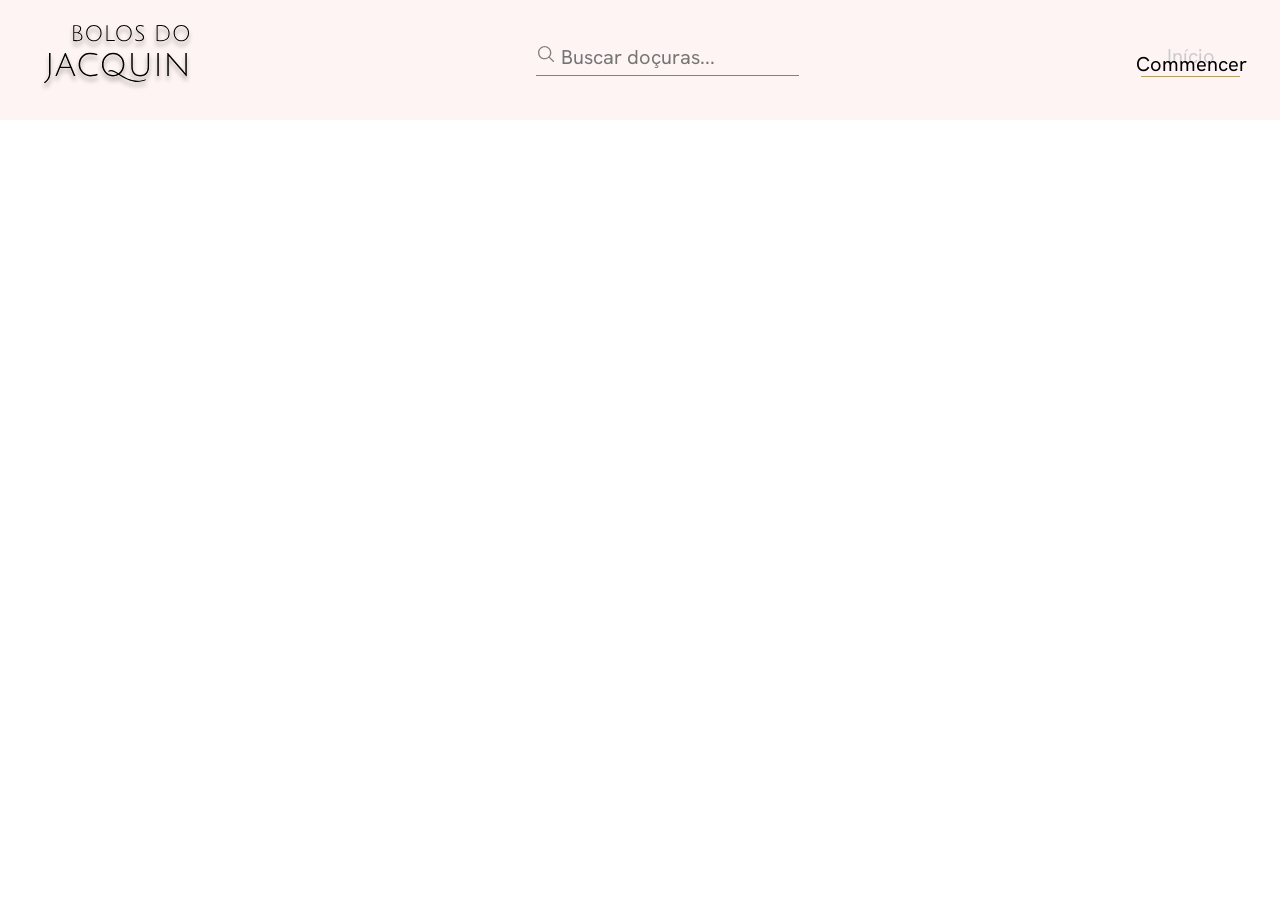
==== Página cadastro/index.html @ 8324be3a "Início da página de cadastro e listagem de produtos" ====
<!DOCTYPE html>
<html lang="pt-br">

<head>
    <meta charset="UTF-8">
    <meta name="viewport" content="width=device-width, initial-scale=1.0">
    <title>Bolos do Jacquin - Página de cadastro</title>
    <link rel="stylesheet" href="style.css">
    <link rel="preconnect" href="https://fonts.googleapis.com">
    <link rel="preconnect" href="https://fonts.gstatic.com" crossorigin>
    <link
        href="https://fonts.googleapis.com/css2?family=Hanken+Grotesk:ital,wght@0,100..900;1,100..900&family=Libre+Caslon+Text:ital,wght@0,400;0,700;1,400&display=swap"
        rel="stylesheet">
</head>

<body>
    <header class="pagina_cadastro">
        <div class="container_cadastro">
        <div class="logo">
            <img src="../Img/Logo.svg" alt="Logo do Bolos do Jacquin">
        </div>

        <div class="pesquisa">
            <svg xmlns="http://www.w3.org/2000/svg" x="0px" y="0px" viewBox="0 0 30 30">
                <path
                    d="M 13 3 C 7.4889971 3 3 7.4889971 3 13 C 3 18.511003 7.4889971 23 13 23 C 15.396508 23 17.597385 22.148986 19.322266 20.736328 L 25.292969 26.707031 A 1.0001 1.0001 0 1 0 26.707031 25.292969 L 20.736328 19.322266 C 22.148986 17.597385 23 15.396508 23 13 C 23 7.4889971 18.511003 3 13 3 z M 13 5 C 17.430123 5 21 8.5698774 21 13 C 21 17.430123 17.430123 21 13 21 C 8.5698774 21 5 17.430123 5 13 C 5 8.5698774 8.5698774 5 13 5 z">
                </path>
            </svg>
            <input type="text" placeholder="Buscar doçuras...">
        </div>

        <a class="pesquisa_inicio" href="">
            Início 
            <span>Commencer</span>          
            <hr>
        </a>
        </div>

    </header>

    <main>
        <div>

        </div>

    </main>

    <footer>

    </footer>

</body>


</html>
---- Página cadastro/style.css ----
*{
    margin: 0%;
    padding: 0%;
    box-sizing: border-box;
}

/* -----------CABECALHO------------- */

:root{
    --corPrincipal: #FFF4F4;
    --font-family: "Hanken Grotesk", sans-serif;
    --corDourado: #C5A028;
}

.pagina_cadastro{
    background-color: #FFF4F4;
    height: 120px;    
    display: flex;
    align-items: center;
}

.container_cadastro{
    display: flex;
    justify-content: space-between;
    align-items: center;
    width: 95%;
    max-width: 1200px;
    margin: 0 auto;

}

.pesquisa{
    position: relative;
}

.pesquisa svg{
    width: 20px;
    fill: grey;
    position: absolute
}

input{
    padding-left: 25px;
    background-color: transparent;
    padding-bottom: 5px;
    border: none;
    border-bottom: solid 1px grey;
    font-family: "Hanken Grotesk", sans-serif;
    font-size: 20px;
    
}

input:focus{
    outline: none;
}

.pesquisa_inicio{
  text-decoration: none;
  font-family: "Hanken Grotesk", sans-serif;
  color: #cccccc;
  position: relative;
  font-size: 20px;
  text-align: center;
}

.pesquisa_inicio span{
    position: absolute;
    left: -5px;
    top: 8px;
    color: black;
}

.pesquisa_inicio hr{
    margin-top: 7px;
    width: 99px;
    background-color: #C5A028;
    border: none;
    height: 1px;
}


/* -----------PÁGINA DE CADASTRO------------- */
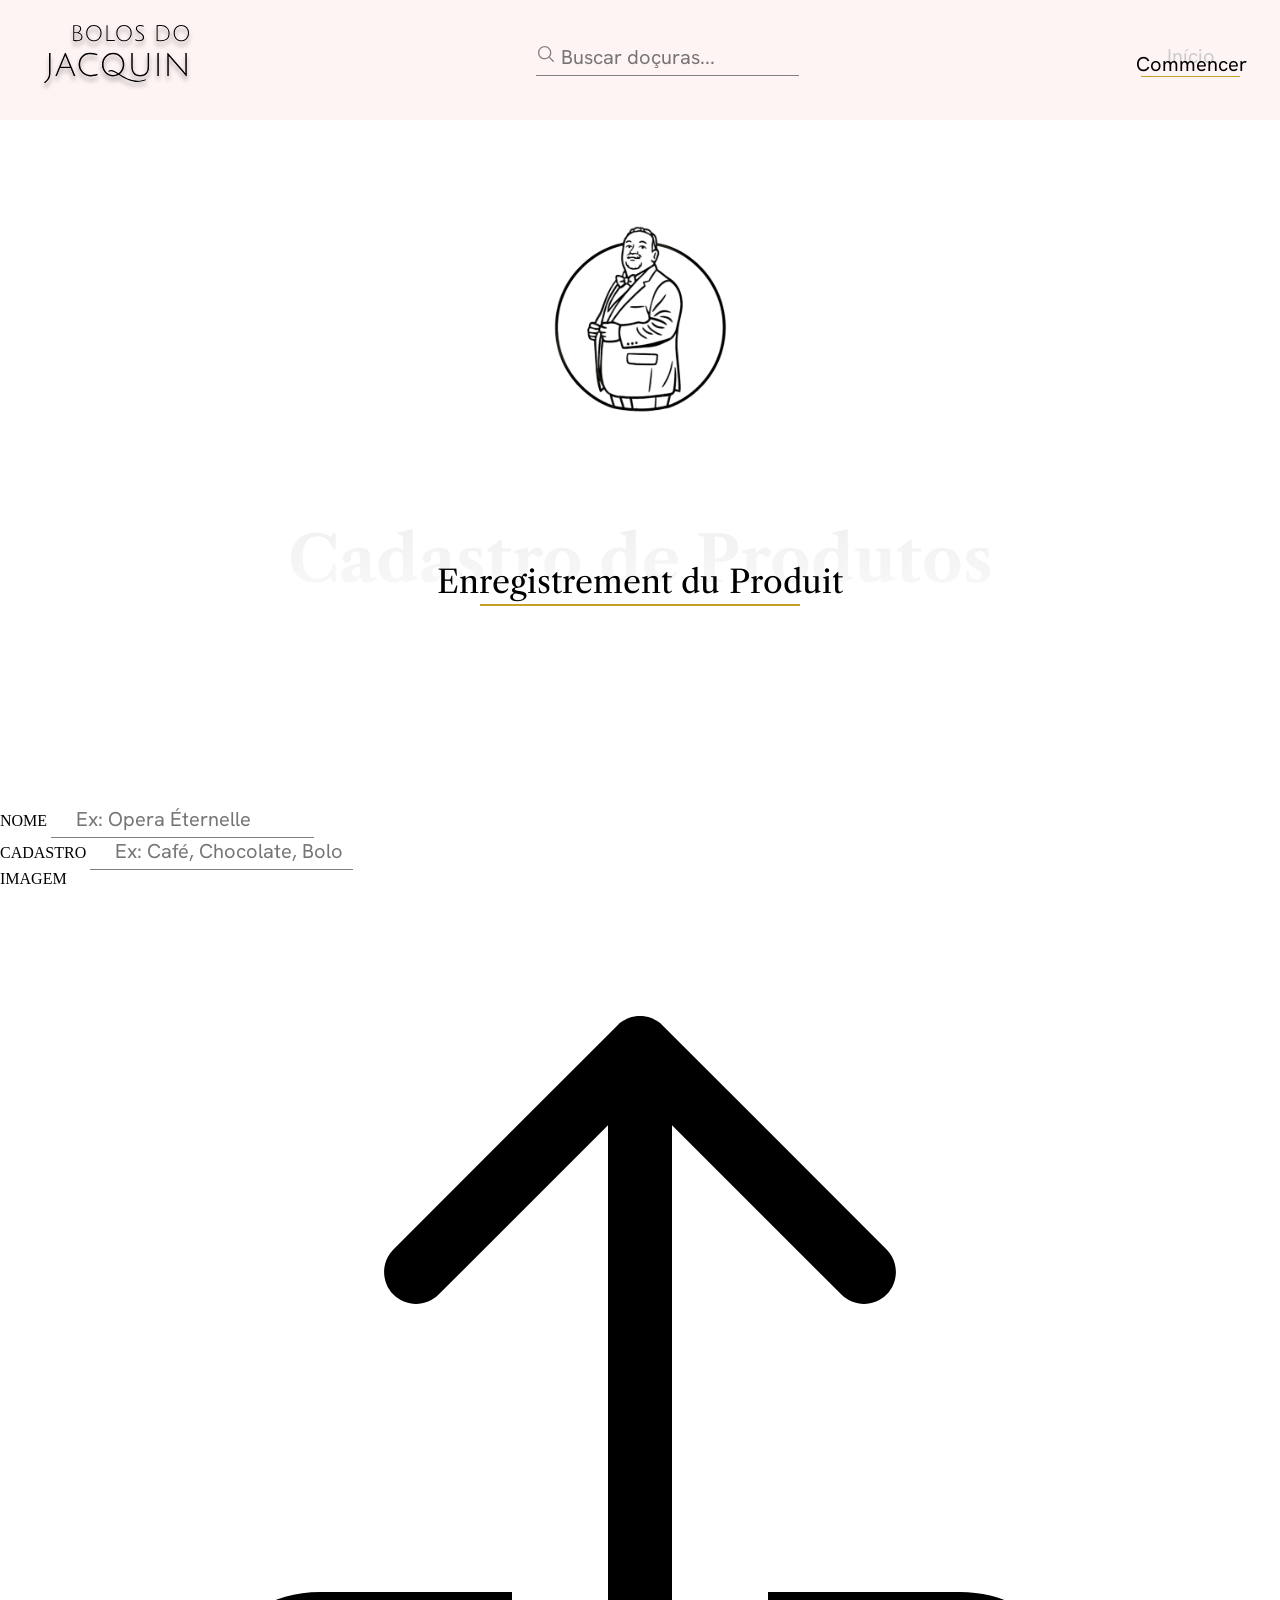
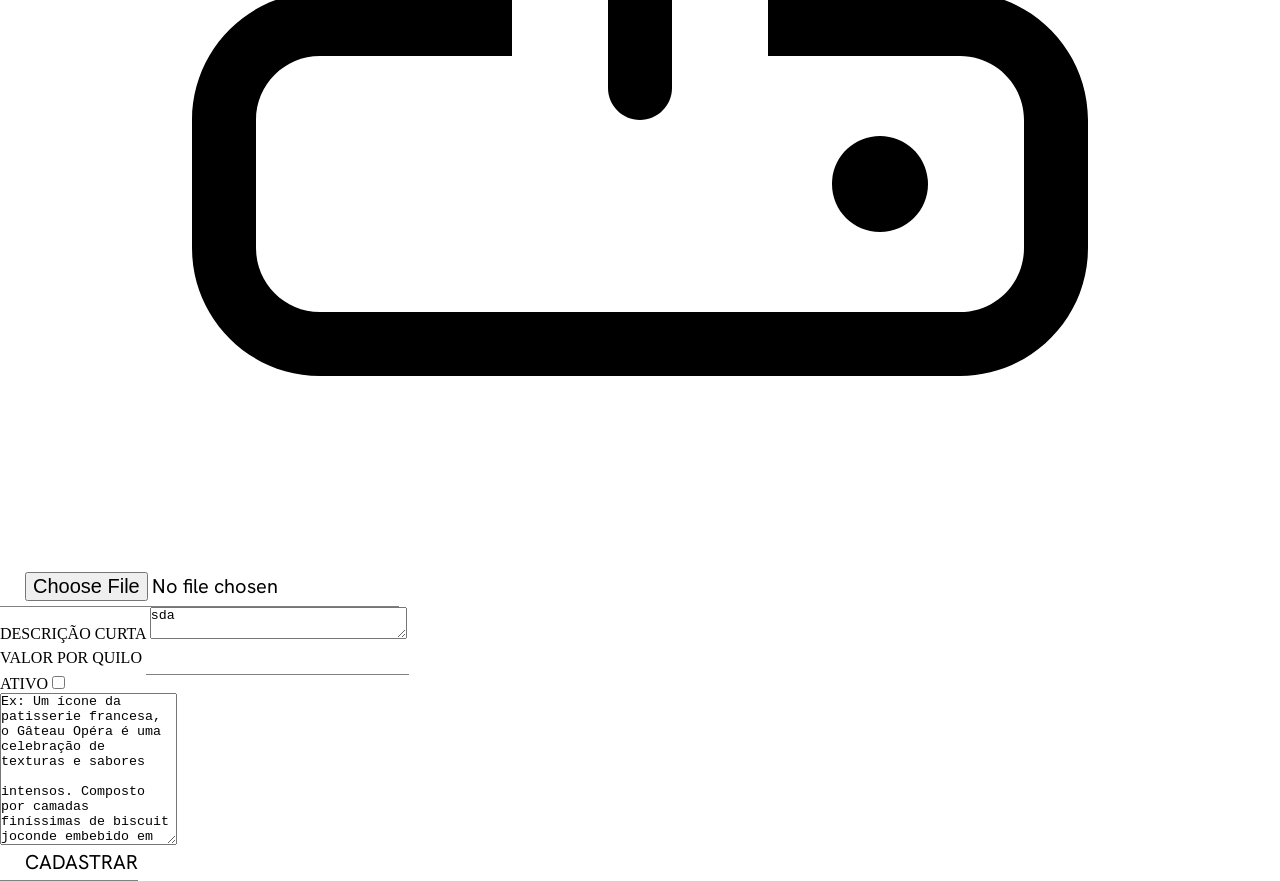
==== commit 514af8ee: "Inicio do cadastro do formulário de produtos" ====
--- a/Página cadastro/index.html
+++ b/Página cadastro/index.html
@@ -16,32 +16,105 @@
 <body>
     <header class="pagina_cadastro">
         <div class="container_cadastro">
-        <div class="logo">
-            <img src="../Img/Logo.svg" alt="Logo do Bolos do Jacquin">
+            <div class="logo">
+                <img src="../Img/Logo.svg" alt="Logo do Bolos do Jacquin">
+            </div>
+
+            <div class="pesquisa">
+                <svg xmlns="http://www.w3.org/2000/svg" x="0px" y="0px" viewBox="0 0 30 30">
+                    <path
+                        d="M 13 3 C 7.4889971 3 3 7.4889971 3 13 C 3 18.511003 7.4889971 23 13 23 C 15.396508 23 17.597385 22.148986 19.322266 20.736328 L 25.292969 26.707031 A 1.0001 1.0001 0 1 0 26.707031 25.292969 L 20.736328 19.322266 C 22.148986 17.597385 23 15.396508 23 13 C 23 7.4889971 18.511003 3 13 3 z M 13 5 C 17.430123 5 21 8.5698774 21 13 C 21 17.430123 17.430123 21 13 21 C 8.5698774 21 5 17.430123 5 13 C 5 8.5698774 8.5698774 5 13 5 z">
+                    </path>
+                </svg>
+                <input type="text" placeholder="Buscar doçuras...">
+            </div>
+
+            <a class="pesquisa_inicio" href="">
+                Início
+                <span>Commencer</span>
+                <hr>
+            </a>
+
+            <button>
+                <svg xmlns="http://www.w3.org/2000/svg"
+                    viewBox="0 0 640 640"><!--! Font Awesome Pro 7.3.1 by @fontawesome - https://fontawesome.com License - https://fontawesome.com/license (Commercial License) Copyright 2026 Fonticons, Inc. -->
+                    <path fill="currentColor"
+                        d="M360 128L116.3 320L544 320C544 192 432 128 360 128zM64 336C64 326.2 68.5 316.9 76.2 310.9L340.2 102.9C345.8 98.5 352.8 96 360 96C404.3 96 457.6 115.2 499.9 151.8C543.1 189.2 576 245.7 576 320L576 480C576 515.3 547.3 544 512 544L128 544C92.7 544 64 515.3 64 480L64 336zM96 416L544 416L544 352L96 352L96 416zM96 448L96 480C96 497.7 110.3 512 128 512L512 512C529.7 512 544 497.7 544 480L544 448L96 448z" />
+                </svg>
+            </button>
         </div>
-
-        <div class="pesquisa">
-            <svg xmlns="http://www.w3.org/2000/svg" x="0px" y="0px" viewBox="0 0 30 30">
-                <path
-                    d="M 13 3 C 7.4889971 3 3 7.4889971 3 13 C 3 18.511003 7.4889971 23 13 23 C 15.396508 23 17.597385 22.148986 19.322266 20.736328 L 25.292969 26.707031 A 1.0001 1.0001 0 1 0 26.707031 25.292969 L 20.736328 19.322266 C 22.148986 17.597385 23 15.396508 23 13 C 23 7.4889971 18.511003 3 13 3 z M 13 5 C 17.430123 5 21 8.5698774 21 13 C 21 17.430123 17.430123 21 13 21 C 8.5698774 21 5 17.430123 5 13 C 5 8.5698774 8.5698774 5 13 5 z">
-                </path>
-            </svg>
-            <input type="text" placeholder="Buscar doçuras...">
-        </div>
-
-        <a class="pesquisa_inicio" href="">
-            Início 
-            <span>Commencer</span>          
-            <hr>
-        </a>
-        </div>
-
     </header>
 
     <main>
-        <div>
+        <h1>Página administrativa -Bolos dos Jacquin</h1>
+        <section class="cadastro_produtos">
+            <div class="cadastro">
+                <div class="imagem_jacquin cad_container">
+                    <img src="../Img/Logo Bolos do Jacquin.png  " alt="">
+                    <div class="box_texto">
+                        <h2>Cadastro de Produtos</h2>
+                        <span>Enregistrement du Produit</span>
+                        <hr>
+                    </div>
+                </div>
 
-        </div>
+                <form action="">
+                    <div class="inputs_forms">
+
+                        <div class="form_coluna1">
+                            <div class="linha_form">
+                                <label for="Text">NOME</label>
+                                <input placeholder="Ex: Opera Éternelle" type="text" name="" id="">
+                            </div>
+                            <div class="input_cat">
+                                <label for="Text">CADASTRO</label>
+                                <input placeholder="Ex: Café, Chocolate, Bolo" type="text" name="" id="">
+                            </div>
+
+                            <div class="input_img">
+                                <span>IMAGEM</span>
+                                <label for="img">
+                                    <svg xmlns="http://www.w3.org/2000/svg"
+                                        viewBox="0 0 640 640"><!--! Font Awesome Pro 7.3.1 by @fontawesome - https://fontawesome.com License - https://fontawesome.com/license (Commercial License) Copyright 2026 Fonticons, Inc. -->
+                                        <path fill="currentColor"
+                                            d="M336 118.6L336 400C336 408.8 328.8 416 320 416C311.2 416 304 408.8 304 400L304 118.6L219.3 203.3C213.1 209.5 202.9 209.5 196.7 203.3C190.5 197.1 190.5 186.9 196.7 180.7L308.7 68.7C314.9 62.5 325.1 62.5 331.3 68.7L443.3 180.7C449.5 186.9 449.5 197.1 443.3 203.3C437.1 209.5 426.9 209.5 420.7 203.3L336 118.6zM256 384L160 384C142.3 384 128 398.3 128 416L128 480C128 497.7 142.3 512 160 512L480 512C497.7 512 512 497.7 512 480L512 416C512 398.3 497.7 384 480 384L384 384L384 352L480 352C515.3 352 544 380.7 544 416L544 480C544 515.3 515.3 544 480 544L160 544C124.7 544 96 515.3 96 480L96 416C96 380.7 124.7 352 160 352L256 352L256 384zM416 448C416 434.7 426.7 424 440 424C453.3 424 464 434.7 464 448C464 461.3 453.3 472 440 472C426.7 472 416 461.3 416 448z" />
+                                    </svg>
+                                </label>
+                                <input type="file" name="img" id="">
+                            </div>
+
+                            <div class="linha_form2">
+                                <label for="Text">DESCRIÇÃO CURTA</label>
+                                <textarea name="" id="" cols="30">sda</textarea>
+                            </div>
+                        </div>
+
+                        <div class="form_coluna2">
+                            <div class="linha_form3">
+                                <div class="input_valor">
+                                    <label for="">VALOR POR QUILO</label>
+                                    <input type="text" name="" id="">
+                                </div>
+
+                                <div class="input_ativo">
+                                    <label for="">ATIVO</label>
+                                    <input type="checkbox" name="" id="">
+                                </div>
+                            </div>
+
+                            <div class="linha_form4">
+                                <textarea name="" id="" rows="10">Ex: Um ícone da patisserie francesa, o Gâteau Opéra é uma celebração de texturas e sabores
+                            intensos. Composto por camadas finíssimas de biscuit joconde embebido em xarope de café,
+                            entrelaçadas com um sedoso creme de manteiga de café e ganache de chocolate belga 70%. Cada
+                            fatia é uma viagem sensorial à Belle Époque de Paris.</textarea>
+                            </div>
+
+                        </div>
+
+                    </div>
+                    <input type="button" value="CADASTRAR">
+                </form>
+        </section>
 
     </main>
 
--- a/Página cadastro/style.css
+++ b/Página cadastro/style.css
@@ -4,6 +4,15 @@
     box-sizing: border-box;
 }
 
+h1{
+    position: absolute;
+    width: 1px;
+    height: 1px;
+    margin:-1px;
+    overflow: hidden;
+}
+
+
 /* -----------CABECALHO------------- */
 
 :root{
@@ -47,7 +56,6 @@
     border-bottom: solid 1px grey;
     font-family: "Hanken Grotesk", sans-serif;
     font-size: 20px;
-    
 }
 
 input:focus{
@@ -78,5 +86,123 @@
     height: 1px;
 }
 
-
-/* -----------PÁGINA DE CADASTRO------------- */+/* -----------BOTÃO DO MENU------------- */
+
+.pagina_cadastro button{
+    border: none;
+    background: none;
+    display: none;
+}
+
+.pagina_cadastro button svg{
+    width: 50px;
+}
+
+/* -----------PÁGINA DE CADASTRO DE PRODUTOS------------- */
+
+.imagem_jacquin img{
+    width: 200px;
+}
+
+.cad_container{
+    display: flex;
+    flex-direction: column;
+    align-items: center;
+    padding: 100px 0;
+}
+
+.box_texto{
+    font-family: "Libre Caslon text", serif;
+    margin: 0 auto;
+    display: flex;
+    flex-direction: column;
+    align-items: center;
+    position: relative;
+    margin-top: 100px;
+    margin-bottom: 100px;
+
+}
+
+.box_texto h2{
+    font-size: 64px;
+    font-weight: 700;
+    background-image: linear-gradient(0deg, #f9f9f9, #f0f0f0); /* Posição do gradiente */
+    background-clip: text;
+    -webkit-background-clip: text;
+    color:transparent;
+    -webkit-text-fill-color: transparent;
+}
+
+.box_texto span{
+    font-size: 32px;
+    position: absolute;
+    bottom: -5px;
+    margin-bottom: 10px;
+}
+
+.box_texto hr{
+    background-color: #C5A028;
+    max-width: 320px;
+    width: 100%;
+    margin: 0 auto;
+    margin-top: 5px;
+    border: none;
+    height: 2px;
+}
+
+
+
+
+
+
+
+
+
+
+
+
+
+
+
+
+
+
+/* -----------MEDIAS------------- */
+
+@media screen and (max-width:768px){
+    .pagina_cadastro button{
+        display: block;
+    }
+
+    .pesquisa{
+        display: none;
+    }
+
+    .pesquisa_inicio{
+        display: none;
+    }
+
+    .box_texto h2{
+        font-size: 32px
+    }
+
+    .box_texto span{
+        font-size: 20px;
+    }
+
+    .box_texto hr{
+        width: 70%;
+    }
+
+    .imagem_jacquin img{
+        width: 150px;
+        margin-bottom: -60px;
+        margin-top: -50px;
+    }
+
+    
+
+
+}
+
+
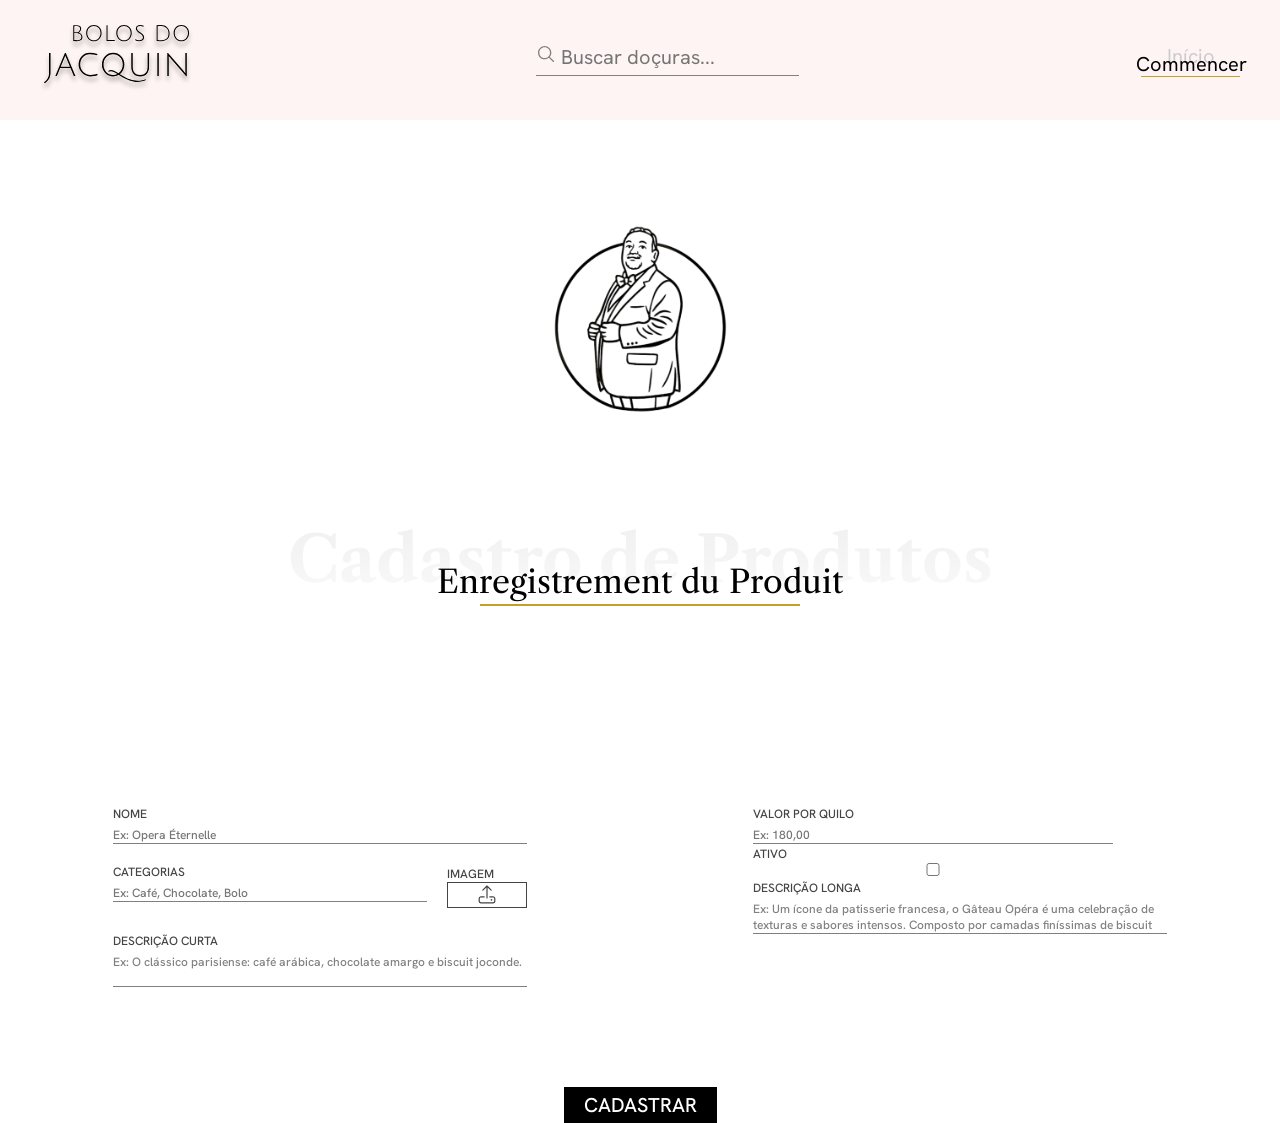
==== commit 06206df4: "Continuidade do form" ====
--- a/Página cadastro/index.html
+++ b/Página cadastro/index.html
@@ -59,61 +59,74 @@
                 </div>
 
                 <form action="">
-                    <div class="inputs_forms">
+                    <div class="inputs_forms lf_linha">
 
                         <div class="form_coluna1">
-                            <div class="linha_form">
+                            <div class="linha_form lf_coluna">
                                 <label for="Text">NOME</label>
                                 <input placeholder="Ex: Opera Éternelle" type="text" name="" id="">
                             </div>
-                            <div class="input_cat">
-                                <label for="Text">CADASTRO</label>
-                                <input placeholder="Ex: Café, Chocolate, Bolo" type="text" name="" id="">
+
+                            <div class="linha_form lf_linha">
+
+                                <div class="input_cat lf_coluna">
+                                    <label for="Text">CATEGORIAS</label>
+                                    <input placeholder="Ex: Café, Chocolate, Bolo" type="text" name="" id="">
+                                </div>
+
+                                <div class="input_img lf">
+                                    <span class="span_imagem">IMAGEM</span>
+                                    <label for="img">
+                                        <svg xmlns="http://www.w3.org/2000/svg"
+                                            viewBox="0 0 640 640"><!--! Font Awesome Pro 7.3.1 by @fontawesome - https://fontawesome.com License - https://fontawesome.com/license (Commercial License) Copyright 2026 Fonticons, Inc. -->
+                                            <path fill="currentColor"
+                                                d="M336 118.6L336 400C336 408.8 328.8 416 320 416C311.2 416 304 408.8 304 400L304 118.6L219.3 203.3C213.1 209.5 202.9 209.5 196.7 203.3C190.5 197.1 190.5 186.9 196.7 180.7L308.7 68.7C314.9 62.5 325.1 62.5 331.3 68.7L443.3 180.7C449.5 186.9 449.5 197.1 443.3 203.3C437.1 209.5 426.9 209.5 420.7 203.3L336 118.6zM256 384L160 384C142.3 384 128 398.3 128 416L128 480C128 497.7 142.3 512 160 512L480 512C497.7 512 512 497.7 512 480L512 416C512 398.3 497.7 384 480 384L384 384L384 352L480 352C515.3 352 544 380.7 544 416L544 480C544 515.3 515.3 544 480 544L160 544C124.7 544 96 515.3 96 480L96 416C96 380.7 124.7 352 160 352L256 352L256 384zM416 448C416 434.7 426.7 424 440 424C453.3 424 464 434.7 464 448C464 461.3 453.3 472 440 472C426.7 472 416 461.3 416 448z" />
+                                        </svg>
+                                    </label>
+                                    <input type="file" name="img" id="img">
+                                </div>
                             </div>
 
-                            <div class="input_img">
-                                <span>IMAGEM</span>
-                                <label for="img">
-                                    <svg xmlns="http://www.w3.org/2000/svg"
-                                        viewBox="0 0 640 640"><!--! Font Awesome Pro 7.3.1 by @fontawesome - https://fontawesome.com License - https://fontawesome.com/license (Commercial License) Copyright 2026 Fonticons, Inc. -->
-                                        <path fill="currentColor"
-                                            d="M336 118.6L336 400C336 408.8 328.8 416 320 416C311.2 416 304 408.8 304 400L304 118.6L219.3 203.3C213.1 209.5 202.9 209.5 196.7 203.3C190.5 197.1 190.5 186.9 196.7 180.7L308.7 68.7C314.9 62.5 325.1 62.5 331.3 68.7L443.3 180.7C449.5 186.9 449.5 197.1 443.3 203.3C437.1 209.5 426.9 209.5 420.7 203.3L336 118.6zM256 384L160 384C142.3 384 128 398.3 128 416L128 480C128 497.7 142.3 512 160 512L480 512C497.7 512 512 497.7 512 480L512 416C512 398.3 497.7 384 480 384L384 384L384 352L480 352C515.3 352 544 380.7 544 416L544 480C544 515.3 515.3 544 480 544L160 544C124.7 544 96 515.3 96 480L96 416C96 380.7 124.7 352 160 352L256 352L256 384zM416 448C416 434.7 426.7 424 440 424C453.3 424 464 434.7 464 448C464 461.3 453.3 472 440 472C426.7 472 416 461.3 416 448z" />
-                                    </svg>
-                                </label>
-                                <input type="file" name="img" id="">
+                            <div class="linha_form2 lf_coluna">
+                                <label for="Text">DESCRIÇÃO CURTA</label>
+                                <textarea name="" id=""
+                                    cols="30">Ex: O clássico parisiense: café arábica, chocolate amargo e biscuit joconde.</textarea>
                             </div>
 
-                            <div class="linha_form2">
-                                <label for="Text">DESCRIÇÃO CURTA</label>
-                                <textarea name="" id="" cols="30">sda</textarea>
-                            </div>
                         </div>
 
                         <div class="form_coluna2">
                             <div class="linha_form3">
-                                <div class="input_valor">
+
+                                <div class="input_valor lf_coluna">
                                     <label for="">VALOR POR QUILO</label>
-                                    <input type="text" name="" id="">
+                                    <input placeholder="Ex: 180,00" id="" type="text" name="" id="">
+
+                                    <div class="input_ativo">
+                                        <label for="">ATIVO</label>
+                                        <input type="checkbox" name="" id="">
+                                    </div>
                                 </div>
 
-                                <div class="input_ativo">
-                                    <label for="">ATIVO</label>
-                                    <input type="checkbox" name="" id="">
+                                <div class="linha_form4">
+                                    <div class="linha_form2 lf_coluna">
+                                        <label for="Text">DESCRIÇÃO LONGA</label>
+                                        <textarea name="" id=""
+                                            rows="0">Ex: Um ícone da patisserie francesa, o Gâteau Opéra é uma celebração de texturas e sabores intensos. Composto por camadas finíssimas de biscuit joconde embebido em xarope de café, entrelaçadas com um sedoso creme de manteiga de café e ganache de chocolate belga 70%. Cada fatia é uma viagem sensorial à Belle Époque de Paris.</textarea>
+                                    </div>
                                 </div>
+
                             </div>
+                        </div>
+                    </div>
+                    <input class="input_cadastro" type="button" value="CADASTRAR">
+                </form>
+            </div>
+        </section>
+        <section class="Lista de Produtos">
 
-                            <div class="linha_form4">
-                                <textarea name="" id="" rows="10">Ex: Um ícone da patisserie francesa, o Gâteau Opéra é uma celebração de texturas e sabores
-                            intensos. Composto por camadas finíssimas de biscuit joconde embebido em xarope de café,
-                            entrelaçadas com um sedoso creme de manteiga de café e ganache de chocolate belga 70%. Cada
-                            fatia é uma viagem sensorial à Belle Époque de Paris.</textarea>
-                            </div>
 
-                        </div>
 
-                    </div>
-                    <input type="button" value="CADASTRAR">
-                </form>
         </section>
 
     </main>
--- a/Página cadastro/style.css
+++ b/Página cadastro/style.css
@@ -48,7 +48,7 @@
     position: absolute
 }
 
-input{
+.pesquisa input{
     padding-left: 25px;
     background-color: transparent;
     padding-bottom: 5px;
@@ -150,10 +150,120 @@
     height: 2px;
 }
 
-
-
-
-
+/*------------FORMULÁRIO--------------*/
+
+form{
+    width: 100%;
+}
+
+.inputs_forms{
+    display: flex;
+    justify-content: space-around;
+}
+
+.lf_coluna{
+    display: flex;
+    flex-direction: column;
+}
+
+.lf_linha{
+    display: flex;
+}
+
+.input_img svg{
+    width: 24px;
+}
+
+.form_coluna1,
+.form_coluna2{
+    width: 414px;
+}
+
+.input_img span,
+form label{
+    font-family: "Hanken Grotesk", sans-serif;
+    font-size: 12px;
+    font-weight: 500;
+    background-color: transparent;
+    border: none;
+    resize: none;
+}
+
+form label{
+    font-family: "Hanken Grotesk", sans-serif;
+    font-weight: 500;
+    color: #444;
+    font-size: 12px;
+    margin-bottom: 5px;
+}
+
+.inputs_forms input[type=text],
+.inputs_forms textarea{
+    font-family: "Hanken Grotesk", sans-serif;
+    font-size: 12px;
+    font-weight: 500;
+    background-color: transparent;
+    border-style: initial;
+    border-bottom: solid 1px grey;
+    resize: none;
+    color: grey;
+}
+
+.span_imagem{
+    font-family: "Hanken Grotesk", sans-serif;
+    color: #444;
+    font-size: 12px;
+    font-weight: 500;
+}
+
+.inputs_forms input[type=file]{
+    display: none;
+}
+
+.linha_form{
+    margin-bottom: 20px;
+}
+
+.input_img label{
+    display: flex;
+    align-items: center;
+    justify-content: center;
+    width: 80px;
+    border: #444;
+    border: solid 1px #444;
+}
+
+.inputs_forms input[type=text]:focus,
+.inputs_forms textarea:focus{
+    outline: none;
+}
+
+.input_img label:hover{
+    cursor: pointer;
+}
+
+.input_cat input{
+    width: 314px;
+    margin-right: 20px;
+}
+
+.input_valor input{
+    margin-right: 20px;
+    width: 360px;
+}
+
+.input_cadastro{
+    margin: 100px auto 0;
+    display: block;
+    font-family: "Hanken Grotesk", sans-serif;
+    background-color: #000000;
+    border: none;
+    color: #fff;
+    font-weight: 500;
+    font-size: 20px;
+    padding: 5px 20px;
+
+}
 
 
 
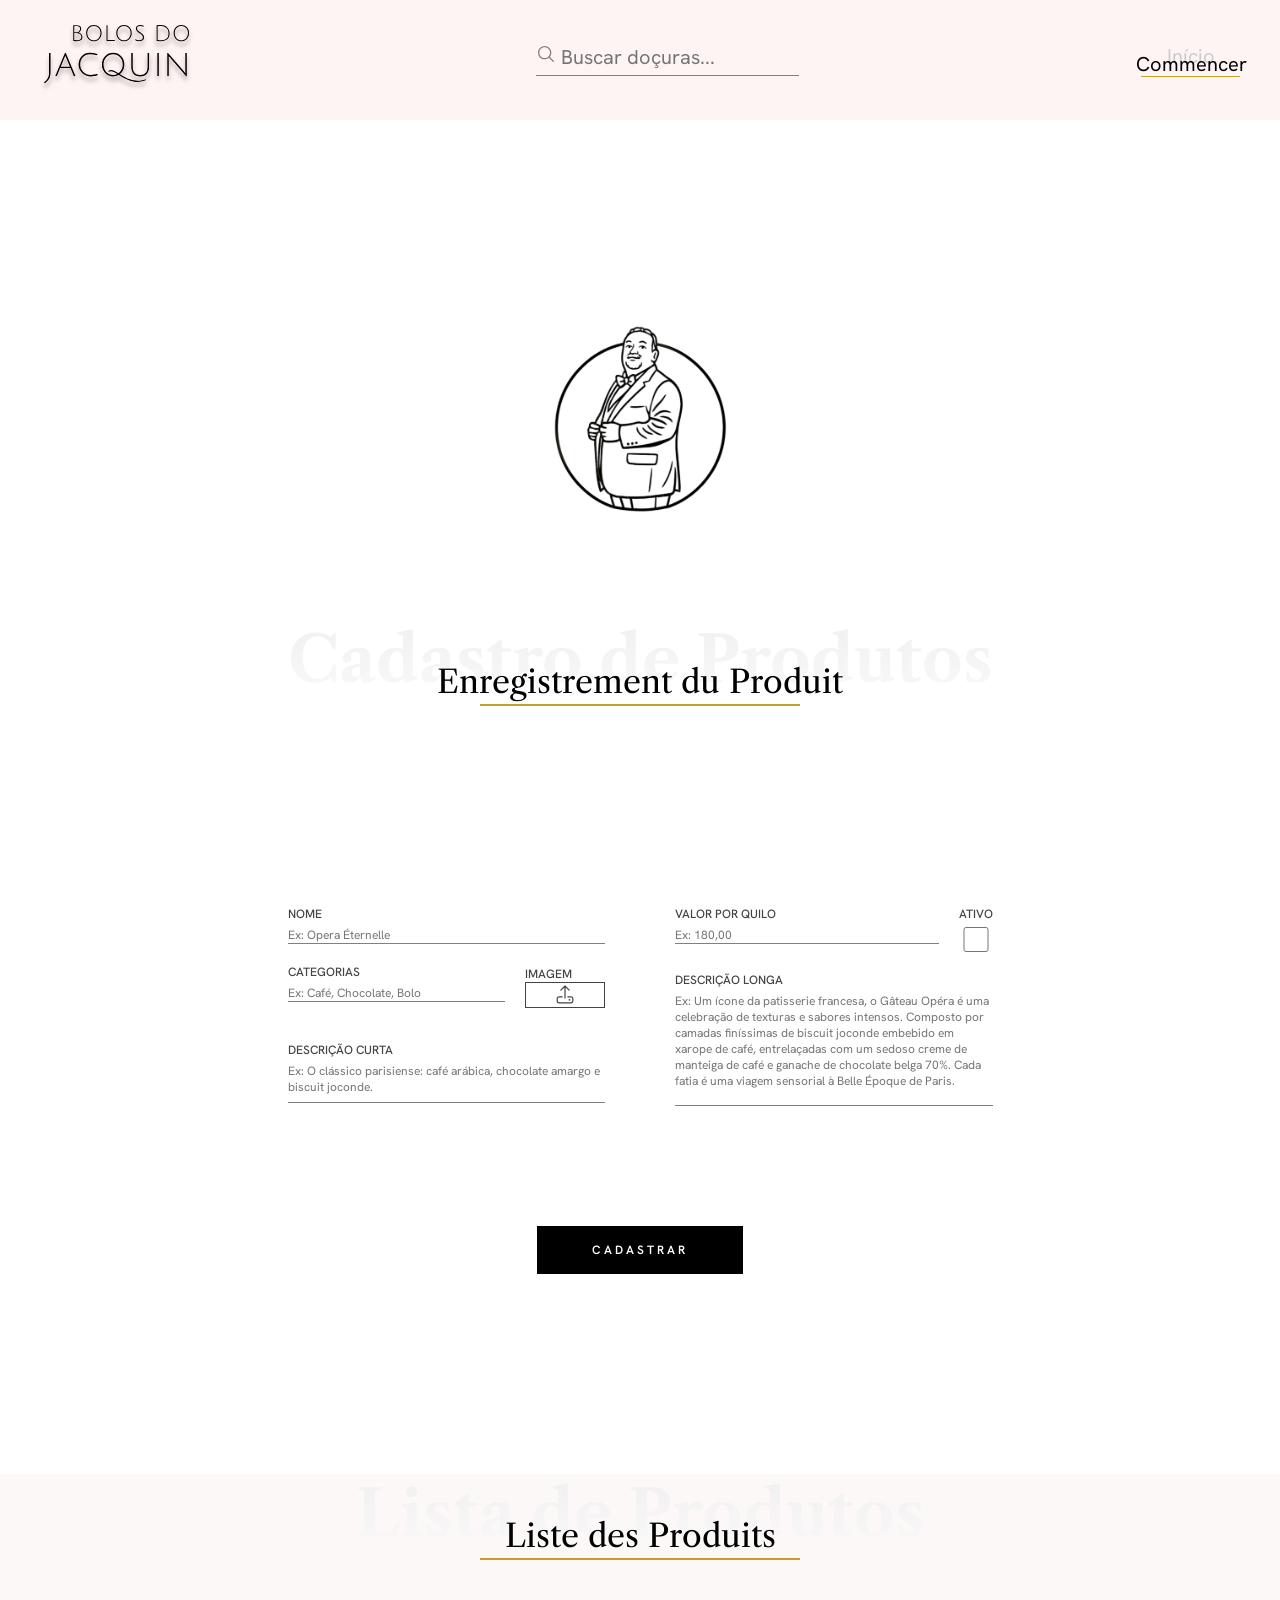
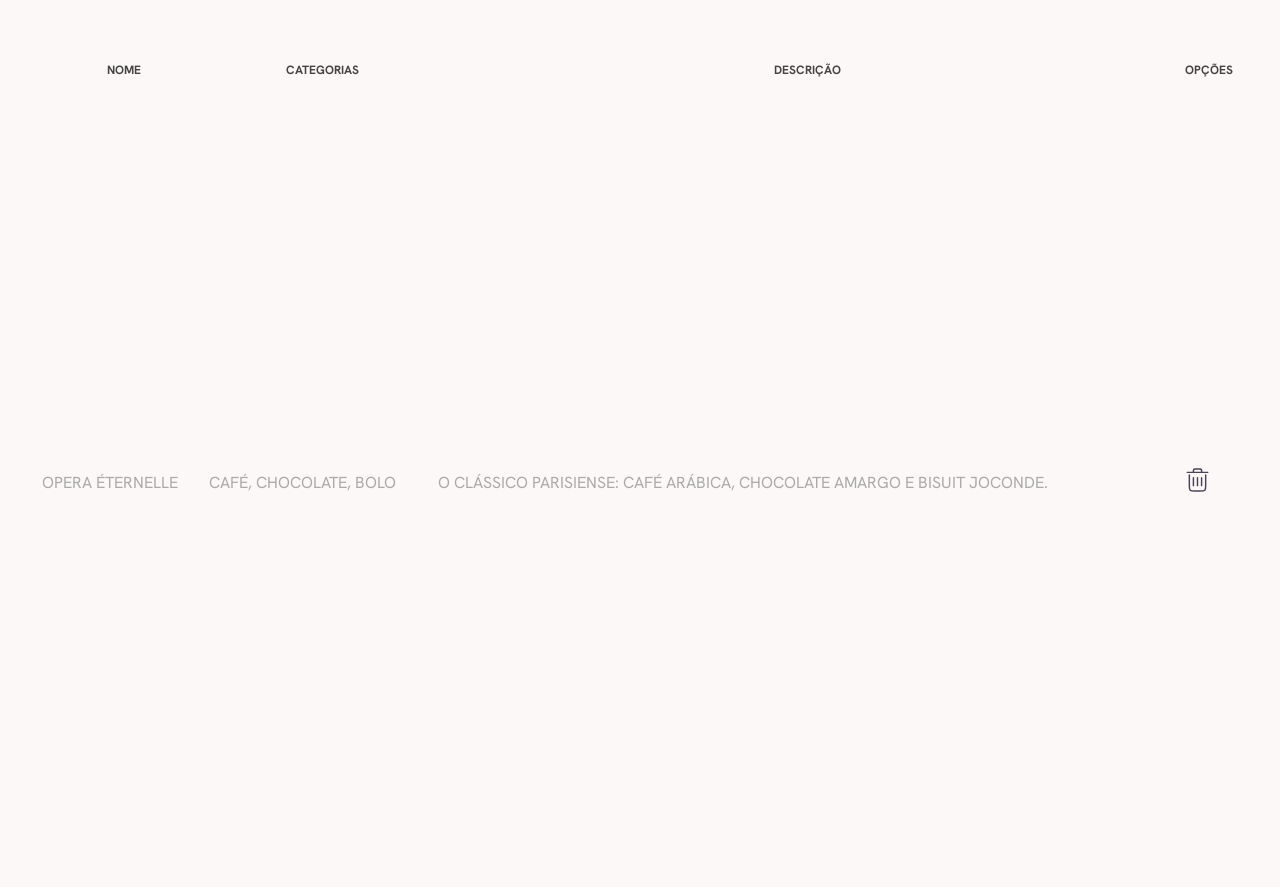
==== commit 5a78d8d4: "Finalização do formulário de cadastro e início da sessão da listagem de produtos" ====
--- a/Página cadastro/index.html
+++ b/Página cadastro/index.html
@@ -47,7 +47,7 @@
 
     <main>
         <h1>Página administrativa -Bolos dos Jacquin</h1>
-        <section class="cadastro_produtos">
+        <section class="cadastro_produtos cad_container">
             <div class="cadastro">
                 <div class="imagem_jacquin cad_container">
                     <img src="../Img/Logo Bolos do Jacquin.png  " alt="">
@@ -59,7 +59,7 @@
                 </div>
 
                 <form action="">
-                    <div class="inputs_forms lf_linha">
+                    <div class="inputs_forms">
 
                         <div class="form_coluna1">
                             <div class="linha_form lf_coluna">
@@ -89,44 +89,80 @@
 
                             <div class="linha_form2 lf_coluna">
                                 <label for="Text">DESCRIÇÃO CURTA</label>
-                                <textarea name="" id=""
-                                    cols="30">Ex: O clássico parisiense: café arábica, chocolate amargo e biscuit joconde.</textarea>
+                                <textarea
+                                    placeholder="Ex: O clássico parisiense: café arábica, chocolate amargo e biscuit joconde."
+                                    id="" cols="30"></textarea>
                             </div>
 
                         </div>
 
                         <div class="form_coluna2">
-                            <div class="linha_form3">
+                            <div class="linha_form3 lf_linha">
 
                                 <div class="input_valor lf_coluna">
                                     <label for="">VALOR POR QUILO</label>
                                     <input placeholder="Ex: 180,00" id="" type="text" name="" id="">
 
-                                    <div class="input_ativo">
-                                        <label for="">ATIVO</label>
-                                        <input type="checkbox" name="" id="">
-                                    </div>
                                 </div>
+                                <div class="input_ativo lf_coluna">
+                                    <label for="">ATIVO</label>
+                                    <input type="checkbox" name="" id="">
+                                </div>
+                            </div>
 
-                                <div class="linha_form4">
-                                    <div class="linha_form2 lf_coluna">
-                                        <label for="Text">DESCRIÇÃO LONGA</label>
-                                        <textarea name="" id=""
-                                            rows="0">Ex: Um ícone da patisserie francesa, o Gâteau Opéra é uma celebração de texturas e sabores intensos. Composto por camadas finíssimas de biscuit joconde embebido em xarope de café, entrelaçadas com um sedoso creme de manteiga de café e ganache de chocolate belga 70%. Cada fatia é uma viagem sensorial à Belle Époque de Paris.</textarea>
-                                    </div>
+                            <div class="linha_form4">
+                                <div class="linha_form4 lf_coluna">
+                                    <label for="Text">DESCRIÇÃO LONGA</label>
+                                    <textarea
+                                        placeholder="Ex: Um ícone da patisserie francesa, o Gâteau Opéra é uma celebração de texturas e sabores intensos. Composto por camadas finíssimas de biscuit joconde embebido em xarope de café, entrelaçadas com um sedoso creme de manteiga de café e ganache de chocolate belga 70%. Cada fatia é uma viagem sensorial à Belle Époque de Paris."
+                                        id="" rows="0"></textarea>
                                 </div>
+                            </div>
 
-                            </div>
                         </div>
                     </div>
                     <input class="input_cadastro" type="button" value="CADASTRAR">
                 </form>
             </div>
         </section>
-        <section class="Lista de Produtos">
+        <section class="list_produtos">
+            <div class="container list_container">
+                <div class="box_texto">
+                    <h2>Lista de Produtos</h2>
+                    <span>Liste des Produits</span>
+                    <hr>
+                </div>
+
+                <table>
+                    <thead>
+                        <tr>
+                            <th>NOME</th>
+                            <th>CATEGORIAS</th>
+                            <th>DESCRIÇÃO</th>
+                            <th>OPÇÕES</th>
+                        </tr>
+                    </thead>
+                    <tbody>
+                        <tr>
+                            <td>OPERA ÉTERNELLE</td>
+                            <td>Café, chocolate, Bolo</td>
+                            <td>O clássico parisiense: café arábica, chocolate amargo e bisuit joconde.</td>
+                            <td>
+                                <?xml version="1.0" encoding="utf-8"?><!-- Uploaded to: SVG Repo, www.svgrepo.com, Generator: SVG Repo Mixer Tools -->
+                                <svg width="800px" height="800px" viewBox="0 0 24 24" fill="none"
+                                    xmlns="http://www.w3.org/2000/svg">
+                                    <path
+                                        d="M5 6.77273H9.2M19 6.77273H14.8M9.2 6.77273V5.5C9.2 4.94772 9.64772 4.5 10.2 4.5H13.8C14.3523 4.5 14.8 4.94772 14.8 5.5V6.77273M9.2 6.77273H14.8M6.4 8.59091V15.8636C6.4 17.5778 6.4 18.4349 6.94673 18.9675C7.49347 19.5 8.37342 19.5 10.1333 19.5H13.8667C15.6266 19.5 16.5065 19.5 17.0533 18.9675C17.6 18.4349 17.6 17.5778 17.6 15.8636V8.59091M9.2 10.4091V15.8636M12 10.4091V15.8636M14.8 10.4091V15.8636"
+                                        stroke="#464455" stroke-linecap="round" stroke-linejoin="round" />
+                                </svg>
+                            </td>
+                        </tr>
+
+                    </tbody>
+                </table>
 
 
-
+            </div>
         </section>
 
     </main>
--- a/Página cadastro/style.css
+++ b/Página cadastro/style.css
@@ -19,6 +19,7 @@
     --corPrincipal: #FFF4F4;
     --font-family: "Hanken Grotesk", sans-serif;
     --corDourado: #C5A028;
+    --corsecundaria: #fdf8f8;
 }
 
 .pagina_cadastro{
@@ -28,6 +29,12 @@
     align-items: center;
 }
 
+.container{
+     width: 95%;
+    max-width: 1200px;
+    margin: 0 auto;
+}
+
 .container_cadastro{
     display: flex;
     justify-content: space-between;
@@ -35,7 +42,6 @@
     width: 95%;
     max-width: 1200px;
     margin: 0 auto;
-
 }
 
 .pesquisa{
@@ -158,12 +164,15 @@
 
 .inputs_forms{
     display: flex;
-    justify-content: space-around;
+    justify-content: space-between;
+    max-width: 1200px;
+    width: 100%;
 }
 
 .lf_coluna{
     display: flex;
     flex-direction: column;
+    margin-bottom: 20px;
 }
 
 .lf_linha{
@@ -171,12 +180,14 @@
 }
 
 .input_img svg{
-    width: 24px;
+    max-width: 24px;
+    width: 100%;
 }
 
 .form_coluna1,
 .form_coluna2{
-    width: 414px;
+    max-width: 414px;
+    width: 45%;
 }
 
 .input_img span,
@@ -201,7 +212,6 @@
 .inputs_forms textarea{
     font-family: "Hanken Grotesk", sans-serif;
     font-size: 12px;
-    font-weight: 500;
     background-color: transparent;
     border-style: initial;
     border-bottom: solid 1px grey;
@@ -209,6 +219,14 @@
     color: grey;
 }
 
+.linha_form2 textarea{
+    height: 40px;
+}
+
+.linha_form4 textarea{
+    height: 113px;
+}
+
 .span_imagem{
     font-family: "Hanken Grotesk", sans-serif;
     color: #444;
@@ -242,14 +260,22 @@
     cursor: pointer;
 }
 
+.input_cat{
+    width: 90%;
+}
+
 .input_cat input{
-    width: 314px;
+    max-width: 314px;
     margin-right: 20px;
+}
+
+.input_valor{
+    width: 90%;
 }
 
 .input_valor input{
     margin-right: 20px;
-    width: 360px;
+    max-width: 360px;
 }
 
 .input_cadastro{
@@ -259,19 +285,44 @@
     background-color: #000000;
     border: none;
     color: #fff;
-    font-weight: 500;
-    font-size: 20px;
-    padding: 5px 20px;
-
-}
-
-
-
-
-
-
-
-
+    font-weight: 600;
+    font-size: 12px;
+    padding: 16px 55px;
+    cursor: pointer;
+    letter-spacing: 3px;
+}
+
+form input[type=checkbox]{
+    height: 25px;
+}
+
+
+/*-------------LISTA E PRODUTOS-----------*/
+
+.list_produtos{
+    background-color: var(--corsecundaria);
+}
+
+table{
+    width: 100%;
+    font-family: var(--font-family);
+    text-transform: uppercase;
+}
+
+table svg{
+    width: 35px;
+}
+
+thead{
+    font-size: 12px;
+    font-weight: 600;
+    color: #444;
+}
+
+tbody{
+    color: #aaaaaa;
+    font-weight: 400;
+}
 
 
 
@@ -310,9 +361,29 @@
         margin-top: -50px;
     }
 
+
+    /*------------------FORMULÁRIO---------------*/
+
+    .inputs_forms {
+        max-width: 900px;
+        display: flex;
+        flex-direction: column;
+        align-items: center;    
+    }
+
+    .form_coluna1,
+    .form_coluna2{
+        width: 95%;
+    }
+
+    .lf_coluna{
+        margin-bottom: 30px;
+    }
     
-
-
-}
-
-
+    .lf_linha{
+        justify-content: space-between;
+    }
+
+}
+
+
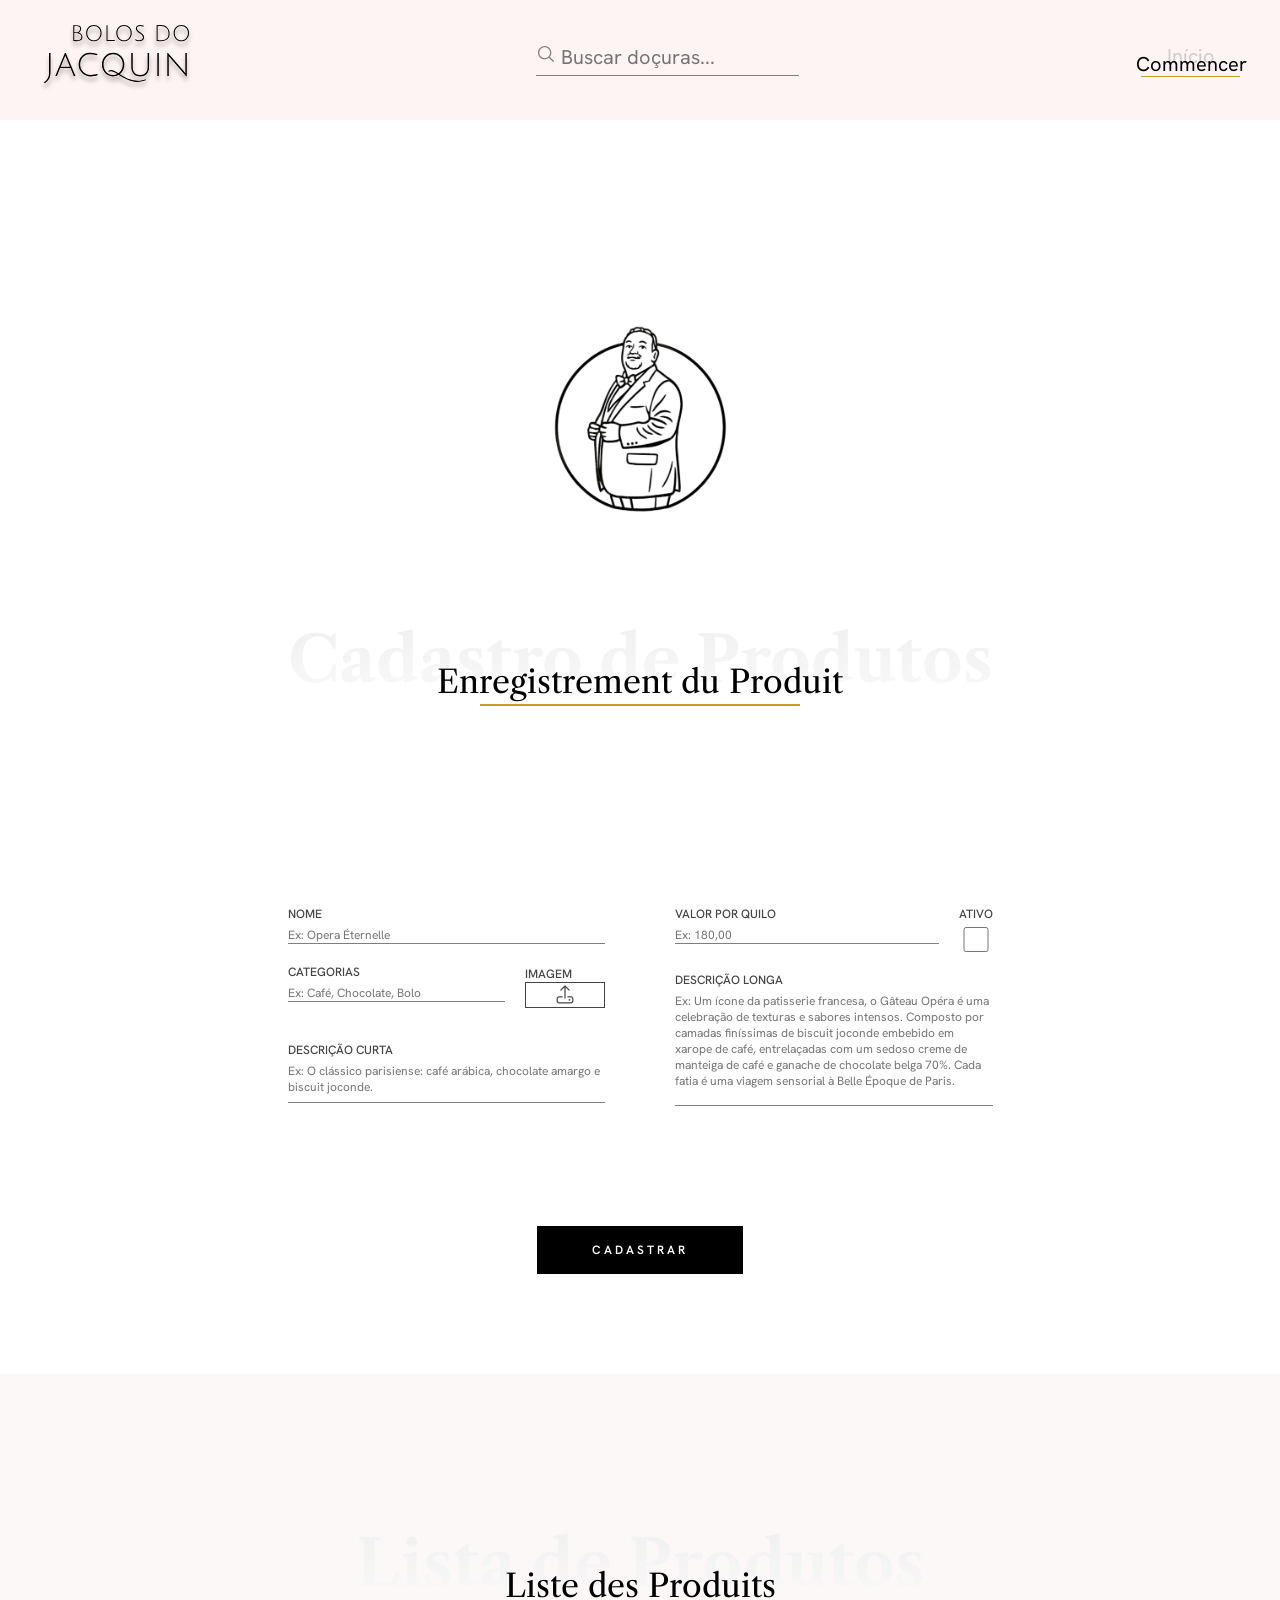
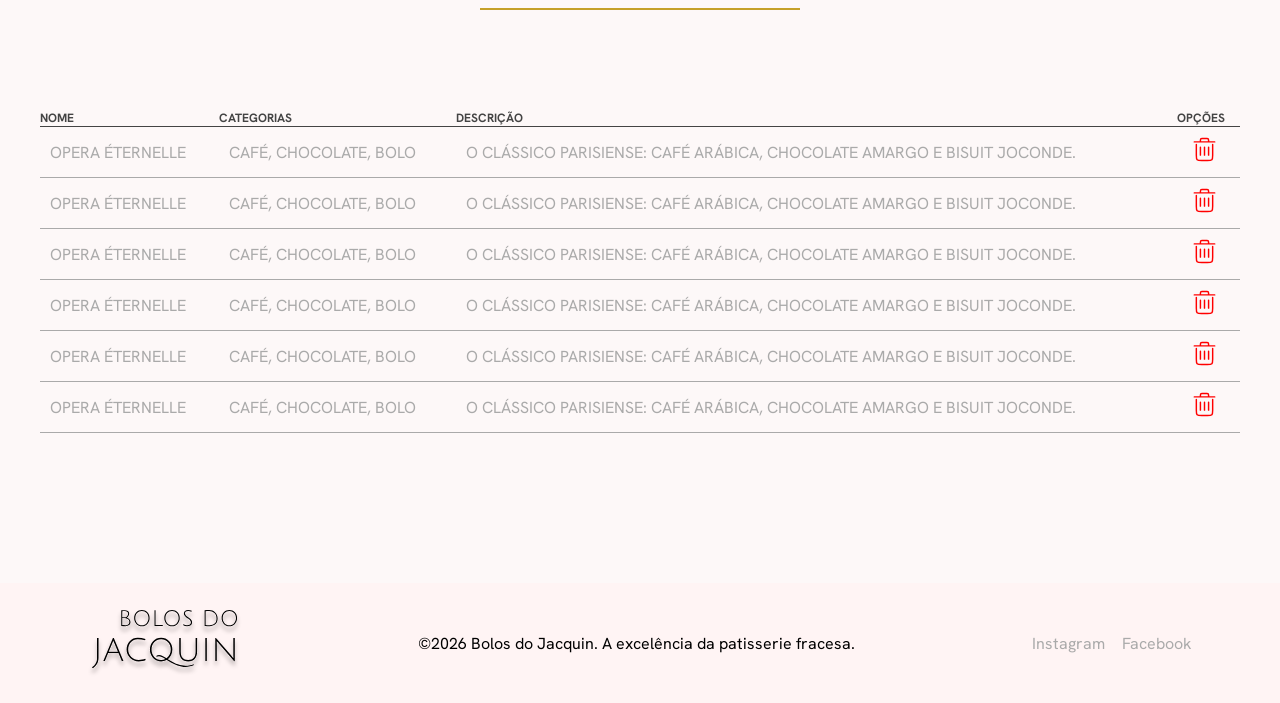
==== commit 45a04bad: "Finalizamos a tabela e o Rodapé" ====
--- a/Página cadastro/index.html
+++ b/Página cadastro/index.html
@@ -144,33 +144,108 @@
                     </thead>
                     <tbody>
                         <tr>
-                            <td>OPERA ÉTERNELLE</td>
-                            <td>Café, chocolate, Bolo</td>
-                            <td>O clássico parisiense: café arábica, chocolate amargo e bisuit joconde.</td>
-                            <td>
-                                <?xml version="1.0" encoding="utf-8"?><!-- Uploaded to: SVG Repo, www.svgrepo.com, Generator: SVG Repo Mixer Tools -->
-                                <svg width="800px" height="800px" viewBox="0 0 24 24" fill="none"
-                                    xmlns="http://www.w3.org/2000/svg">
-                                    <path
-                                        d="M5 6.77273H9.2M19 6.77273H14.8M9.2 6.77273V5.5C9.2 4.94772 9.64772 4.5 10.2 4.5H13.8C14.3523 4.5 14.8 4.94772 14.8 5.5V6.77273M9.2 6.77273H14.8M6.4 8.59091V15.8636C6.4 17.5778 6.4 18.4349 6.94673 18.9675C7.49347 19.5 8.37342 19.5 10.1333 19.5H13.8667C15.6266 19.5 16.5065 19.5 17.0533 18.9675C17.6 18.4349 17.6 17.5778 17.6 15.8636V8.59091M9.2 10.4091V15.8636M12 10.4091V15.8636M14.8 10.4091V15.8636"
-                                        stroke="#464455" stroke-linecap="round" stroke-linejoin="round" />
-                                </svg>
-                            </td>
-                        </tr>
-
+                            <td data-cell="NOME">OPERA ÉTERNELLE</td>
+                            <td data-cell="CATEGORIAS">Café, chocolate, Bolo</td>
+                            <td data-cell="DESCRIÇÃO">O clássico parisiense: café arábica, chocolate amargo e bisuit joconde.</td>
+                            <td data-cell="OPÇÕES">
+                                <?xml version="1.0" encoding="utf-8"?><!-- Uploaded to: SVG Repo, www.svgrepo.com, Generator: SVG Repo Mixer Tools -->
+                                <svg viewBox="0 0 24 24" fill="none"
+                                    xmlns="http://www.w3.org/2000/svg">
+                                    <path
+                                        d="M5 6.77273H9.2M19 6.77273H14.8M9.2 6.77273V5.5C9.2 4.94772 9.64772 4.5 10.2 4.5H13.8C14.3523 4.5 14.8 4.94772 14.8 5.5V6.77273M9.2 6.77273H14.8M6.4 8.59091V15.8636C6.4 17.5778 6.4 18.4349 6.94673 18.9675C7.49347 19.5 8.37342 19.5 10.1333 19.5H13.8667C15.6266 19.5 16.5065 19.5 17.0533 18.9675C17.6 18.4349 17.6 17.5778 17.6 15.8636V8.59091M9.2 10.4091V15.8636M12 10.4091V15.8636M14.8 10.4091V15.8636"
+                                        stroke="#FF0000" stroke-linecap="round" stroke-linejoin="round" />
+                                </svg>
+                            </td>
+                        </tr>
+                        <tr>
+                            <td data-cell="NOME">OPERA ÉTERNELLE</td>
+                            <td data-cell="CATEGORIAS">Café, chocolate, Bolo</td>
+                            <td data-cell="DESCRIÇÃO">O clássico parisiense: café arábica, chocolate amargo e bisuit joconde.</td>
+                            <td data-cell="OPÇÕES">
+                                <?xml version="1.0" encoding="utf-8"?><!-- Uploaded to: SVG Repo, www.svgrepo.com, Generator: SVG Repo Mixer Tools -->
+                                <svg viewBox="0 0 24 24" fill="none"
+                                    xmlns="http://www.w3.org/2000/svg">
+                                    <path
+                                        d="M5 6.77273H9.2M19 6.77273H14.8M9.2 6.77273V5.5C9.2 4.94772 9.64772 4.5 10.2 4.5H13.8C14.3523 4.5 14.8 4.94772 14.8 5.5V6.77273M9.2 6.77273H14.8M6.4 8.59091V15.8636C6.4 17.5778 6.4 18.4349 6.94673 18.9675C7.49347 19.5 8.37342 19.5 10.1333 19.5H13.8667C15.6266 19.5 16.5065 19.5 17.0533 18.9675C17.6 18.4349 17.6 17.5778 17.6 15.8636V8.59091M9.2 10.4091V15.8636M12 10.4091V15.8636M14.8 10.4091V15.8636"
+                                        stroke="#FF0000" stroke-linecap="round" stroke-linejoin="round" />
+                                </svg>
+                            </td>
+                        </tr>
+                        <tr>
+                            <td data-cell="NOME">OPERA ÉTERNELLE</td>
+                            <td data-cell="CATEGORIAS">Café, chocolate, Bolo</td>
+                            <td data-cell="DESCRIÇÃO">O clássico parisiense: café arábica, chocolate amargo e bisuit joconde.</td>
+                            <td data-cell="OPÇÕES">
+                                <?xml version="1.0" encoding="utf-8"?><!-- Uploaded to: SVG Repo, www.svgrepo.com, Generator: SVG Repo Mixer Tools -->
+                                <svg viewBox="0 0 24 24" fill="none"
+                                    xmlns="http://www.w3.org/2000/svg">
+                                    <path
+                                        d="M5 6.77273H9.2M19 6.77273H14.8M9.2 6.77273V5.5C9.2 4.94772 9.64772 4.5 10.2 4.5H13.8C14.3523 4.5 14.8 4.94772 14.8 5.5V6.77273M9.2 6.77273H14.8M6.4 8.59091V15.8636C6.4 17.5778 6.4 18.4349 6.94673 18.9675C7.49347 19.5 8.37342 19.5 10.1333 19.5H13.8667C15.6266 19.5 16.5065 19.5 17.0533 18.9675C17.6 18.4349 17.6 17.5778 17.6 15.8636V8.59091M9.2 10.4091V15.8636M12 10.4091V15.8636M14.8 10.4091V15.8636"
+                                        stroke="#FF0000" stroke-linecap="round" stroke-linejoin="round" />
+                                </svg>
+                            </td>
+                        </tr>
+                        <tr>
+                            <td data-cell="NOME">OPERA ÉTERNELLE</td>
+                            <td data-cell="CATEGORIAS">Café, chocolate, Bolo</td>
+                            <td data-cell="DESCRIÇÃO">O clássico parisiense: café arábica, chocolate amargo e bisuit joconde.</td>
+                            <td data-cell="OPÇÕES">
+                                <?xml version="1.0" encoding="utf-8"?><!-- Uploaded to: SVG Repo, www.svgrepo.com, Generator: SVG Repo Mixer Tools -->
+                                <svg viewBox="0 0 24 24" fill="none"
+                                    xmlns="http://www.w3.org/2000/svg">
+                                    <path
+                                        d="M5 6.77273H9.2M19 6.77273H14.8M9.2 6.77273V5.5C9.2 4.94772 9.64772 4.5 10.2 4.5H13.8C14.3523 4.5 14.8 4.94772 14.8 5.5V6.77273M9.2 6.77273H14.8M6.4 8.59091V15.8636C6.4 17.5778 6.4 18.4349 6.94673 18.9675C7.49347 19.5 8.37342 19.5 10.1333 19.5H13.8667C15.6266 19.5 16.5065 19.5 17.0533 18.9675C17.6 18.4349 17.6 17.5778 17.6 15.8636V8.59091M9.2 10.4091V15.8636M12 10.4091V15.8636M14.8 10.4091V15.8636"
+                                        stroke="#FF0000" stroke-linecap="round" stroke-linejoin="round" />
+                                </svg>
+                            </td>
+                        </tr>
+                        <tr>
+                            <td data-cell="NOME">OPERA ÉTERNELLE</td>
+                            <td data-cell="CATEGORIAS">Café, chocolate, Bolo</td>
+                            <td data-cell="DESCRIÇÃO">O clássico parisiense: café arábica, chocolate amargo e bisuit joconde.</td>
+                            <td data-cell="OPÇÕES">
+                                <?xml version="1.0" encoding="utf-8"?><!-- Uploaded to: SVG Repo, www.svgrepo.com, Generator: SVG Repo Mixer Tools -->
+                                <svg viewBox="0 0 24 24" fill="none"
+                                    xmlns="http://www.w3.org/2000/svg">
+                                    <path
+                                        d="M5 6.77273H9.2M19 6.77273H14.8M9.2 6.77273V5.5C9.2 4.94772 9.64772 4.5 10.2 4.5H13.8C14.3523 4.5 14.8 4.94772 14.8 5.5V6.77273M9.2 6.77273H14.8M6.4 8.59091V15.8636C6.4 17.5778 6.4 18.4349 6.94673 18.9675C7.49347 19.5 8.37342 19.5 10.1333 19.5H13.8667C15.6266 19.5 16.5065 19.5 17.0533 18.9675C17.6 18.4349 17.6 17.5778 17.6 15.8636V8.59091M9.2 10.4091V15.8636M12 10.4091V15.8636M14.8 10.4091V15.8636"
+                                        stroke="#FF0000" stroke-linecap="round" stroke-linejoin="round" />
+                                </svg>
+                            </td>
+                        </tr>
+                        <tr>
+                            <td data-cell="NOME">OPERA ÉTERNELLE</td>
+                            <td data-cell="CATEGORIAS">Café, chocolate, Bolo</td>
+                            <td data-cell="DESCRIÇÃO">O clássico parisiense: café arábica, chocolate amargo e bisuit joconde.</td>
+                            <td data-cell="OPÇÕES">
+                                <?xml version="1.0" encoding="utf-8"?><!-- Uploaded to: SVG Repo, www.svgrepo.com, Generator: SVG Repo Mixer Tools -->
+                                <svg viewBox="0 0 24 24" fill="none"
+                                    xmlns="http://www.w3.org/2000/svg">
+                                    <path
+                                        d="M5 6.77273H9.2M19 6.77273H14.8M9.2 6.77273V5.5C9.2 4.94772 9.64772 4.5 10.2 4.5H13.8C14.3523 4.5 14.8 4.94772 14.8 5.5V6.77273M9.2 6.77273H14.8M6.4 8.59091V15.8636C6.4 17.5778 6.4 18.4349 6.94673 18.9675C7.49347 19.5 8.37342 19.5 10.1333 19.5H13.8667C15.6266 19.5 16.5065 19.5 17.0533 18.9675C17.6 18.4349 17.6 17.5778 17.6 15.8636V8.59091M9.2 10.4091V15.8636M12 10.4091V15.8636M14.8 10.4091V15.8636"
+                                        stroke="#FF0000" stroke-linecap="round" stroke-linejoin="round" />
+                                </svg>
+                            </td>
+                        </tr>
                     </tbody>
                 </table>
-
-
             </div>
         </section>
-
     </main>
 
     <footer>
-
+        <div>
+            <img class="div-um"   src="../Img/Logo.svg" alt="">
+            <span class="div-dois">©2026 Bolos do Jacquin. A excelência da patisserie fracesa.</span>
+            <nav class="div-tres">
+                <a href="">Instagram</a>
+                <a href="">Facebook</a>
+            </nav>
+        </div>
     </footer>
 
+  
+
 </body>
 
 
--- a/Página cadastro/style.css
+++ b/Página cadastro/style.css
@@ -301,12 +301,18 @@
 
 .list_produtos{
     background-color: var(--corsecundaria);
+    padding-top: 50px;
+    padding-bottom: 50px;
+    /* padding: 50px; também funcionária como o padding-bottom*/
 }
 
 table{
     width: 100%;
     font-family: var(--font-family);
     text-transform: uppercase;
+    text-align: left;
+    border-collapse: collapse;
+    margin-bottom: 100px;
 }
 
 table svg{
@@ -322,8 +328,35 @@
 tbody{
     color: #aaaaaa;
     font-weight: 400;
-}
-
+    border: #aaaaaa;
+}
+
+tr, td{
+    border-bottom: solid 1px;
+    padding: 5px 10px;
+}
+
+/* -----------RODAPÉ------------- */
+
+footer div{
+    background-color: #FFF4F4;
+    height: 120px;
+    display: flex;
+    justify-content: space-around;
+    align-items: center;
+    font-family: "Hanken Grotesk", sans-serif;
+}
+
+footer nav a{
+    color: #AAAAAA;
+    text-decoration: none;
+}
+
+footer nav{
+    display: flex;
+    justify-content: space-between;
+    width: 160px;
+}
 
 
 
@@ -384,6 +417,79 @@
         justify-content: space-between;
     }
 
-}
-
-
+
+    /*------------------TABELA---------------*/
+    
+    thead{
+        display: none;
+    }
+
+    tbody tr{
+        display: flex;
+        flex-direction: column;
+        border: solid 1px #aaaaaa;
+        border-radius: 10px;
+        background-color: #ffffffff;
+        box-shadow: 0px 10px 5px;
+        max-width: 500px;
+        margin: 0 auto 50px;
+    }
+
+    tbody td{
+        border: none;
+    }
+
+    tbody td::before{
+        content:  attr(data-cell) ":";
+        font-size: 12px;
+        color: #444;
+        font-weight: 600;
+    }
+
+
+    footer div{
+        display: flex;
+        flex-direction: column;
+        padding: 15px 15px;
+        flex-wrap: wrap;
+        gap: 20px;
+        
+    }
+
+    footer div{
+        height: 130px;
+    }
+
+    footer img{
+        width: 100px;
+        margin-bottom: -60px;
+        margin-top: -50px;
+    }
+
+    footer span, 
+    nav{
+        font-size: 10px;
+        margin-bottom: -60px;
+        margin-top: -50px;
+    }
+
+    nav{
+        max-width: 20%;
+    }
+
+    .div-um {
+        order: 2; /* Vai para o segundo lugar no mobile */
+    }
+
+    .div-tres {
+        order: 1; /* Vai para o primeiro lugar no mobile */
+    }
+
+    .div-dois {
+        order: 3; /* Vai para o terceiro lugar no mobile */
+    }
+}
+
+
+
+
